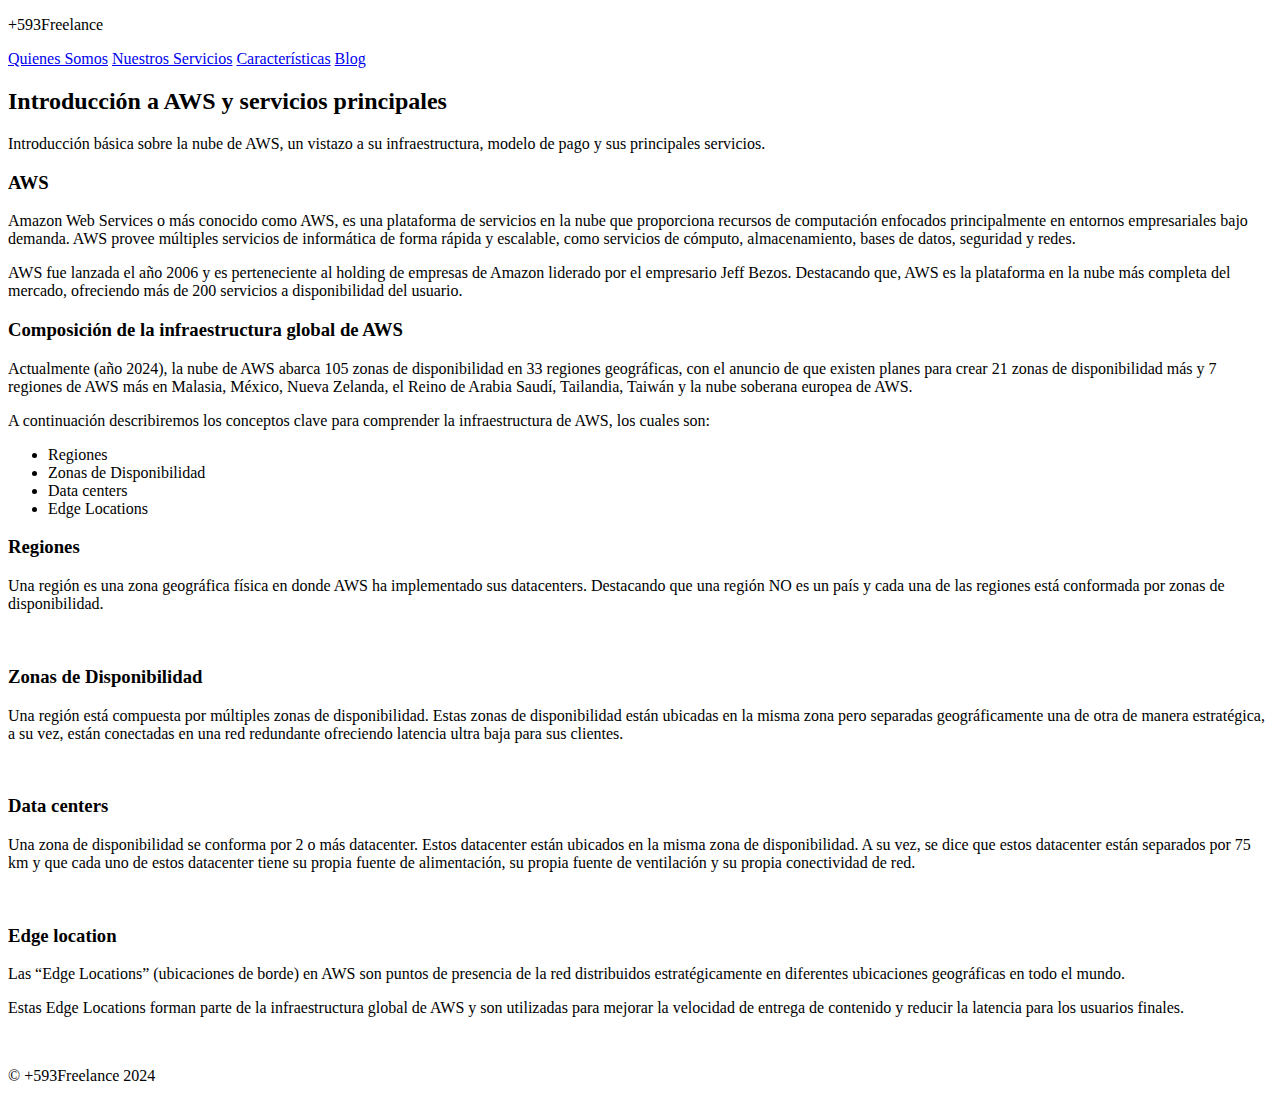
==== blog1.html @ bda97ea7 "Add files via upload" ====
<!DOCTYPE html>
<html lang="es">
<head>
    <meta charset="UTF-8">
    <meta name="viewport" content="width=device-width, initial-scale=1.0">
    <title>Blog1</title>
    <link rel="stylesheet" href="https://cdnjs.cloudflare.com/ajax/libs/font-awesome/4.7.0/css/font-awesome.min.css">
    <link rel="stylesheet" href="style.css">
</head>
<body>
    <header>
        <div class="container">
            <p class="logo">+593Freelance</p>
            <nav>
                <a href="http://127.0.0.1:5501/index.html#somos">Quienes Somos</a>
                <a href="http://127.0.0.1:5501/index.html#servicios">Nuestros Servicios</a>
                <a href="http://127.0.0.1:5501/index.html#caracteristicas">Características</a>
                <a href="http://127.0.0.1:5501/index.html#blog">Blog</a>
            </nav>
        </div>
    </header>

    <section id="blog1">
        <div class="container">
            <div class="texto">
                <h2><span class="color-acento">Introducción a AWS y servicios principales</span></h2>
                <p>Introducción básica sobre la nube de AWS, un vistazo a su infraestructura, modelo de pago y sus principales servicios.</p>
                <h3><span class="color-acento">AWS</span></h3>
                <p>Amazon Web Services o más conocido como AWS, es una plataforma de servicios en la nube que proporciona recursos de computación enfocados principalmente en entornos empresariales bajo demanda. AWS provee múltiples servicios de informática de forma rápida y escalable, como servicios de cómputo, almacenamiento, bases de datos, seguridad y redes.</p>
                <p>AWS fue lanzada el año 2006 y es perteneciente al holding de empresas de Amazon liderado por el empresario Jeff Bezos. Destacando que, AWS es la plataforma en la nube más completa del mercado, ofreciendo más de 200 servicios a disponibilidad del usuario.</p>
                <h3><span class="color-acento">Composición de la infraestructura global de AWS</span></h3>
                <p>Actualmente (año 2024), la nube de AWS abarca 105 zonas de disponibilidad en 33 regiones geográficas, con el anuncio de que existen planes para crear 21 zonas de disponibilidad más y 7 regiones de AWS más en Malasia, México, Nueva Zelanda, el Reino de Arabia Saudí, Tailandia, Taiwán y la nube soberana europea de AWS.</p>
                <p>A continuación describiremos los conceptos clave para comprender la infraestructura de AWS, los cuales son:</p>
                <ul>
                    <li>Regiones</li>
                    <li>Zonas de Disponibilidad</li>
                    <li>Data centers</li>
                    <li>Edge Locations</li>
                </ul>
                <h3><span class="color-acento">Regiones</span></h3>
                <p>Una región es una zona geográfica física en donde AWS ha implementado sus datacenters. Destacando que una región NO es un país y cada una de las regiones está conformada por zonas de disponibilidad.</p>
                <img src="images/infra-global-aws.webp" alt="">
                <h3><span class="color-acento">Zonas de Disponibilidad</span></h3>
                <p>Una región está compuesta por múltiples zonas de disponibilidad. Estas zonas de disponibilidad están ubicadas en la misma zona pero separadas geográficamente una de otra de manera estratégica, a su vez, están conectadas en una red redundante ofreciendo latencia ultra baja para sus clientes.</p>
                <img src="images/zonas-disponibilidad.webp" alt="">
                <h3><span class="color-acento">Data centers</span></h3>
                <p>Una zona de disponibilidad se conforma por 2 o más datacenter. Estos datacenter están ubicados en la misma zona de disponibilidad. A su vez, se dice que estos datacenter están separados por 75 km y que cada uno de estos datacenter tiene su propia fuente de alimentación, su propia fuente de ventilación y su propia conectividad de red.</p>
                <img src="images/datacenter.webp" alt="">
                <h3><span class="color-acento">Edge location</span></h3>
                <p>Las “Edge Locations” (ubicaciones de borde) en AWS son puntos de presencia de la red distribuidos estratégicamente en diferentes ubicaciones geográficas en todo el mundo.</p>
                <p>Estas Edge Locations forman parte de la infraestructura global de AWS y son utilizadas para mejorar la velocidad de entrega de contenido y reducir la latencia para los usuarios finales.</p> 
                <img src="images/edgelocation.webp" alt="">




            </div>
        </div>
    </section>

    <footer>
        <div class="container">
            <p>&copy; +593Freelance 2024</p>
        </div>
    </footer>

</body>
</html>
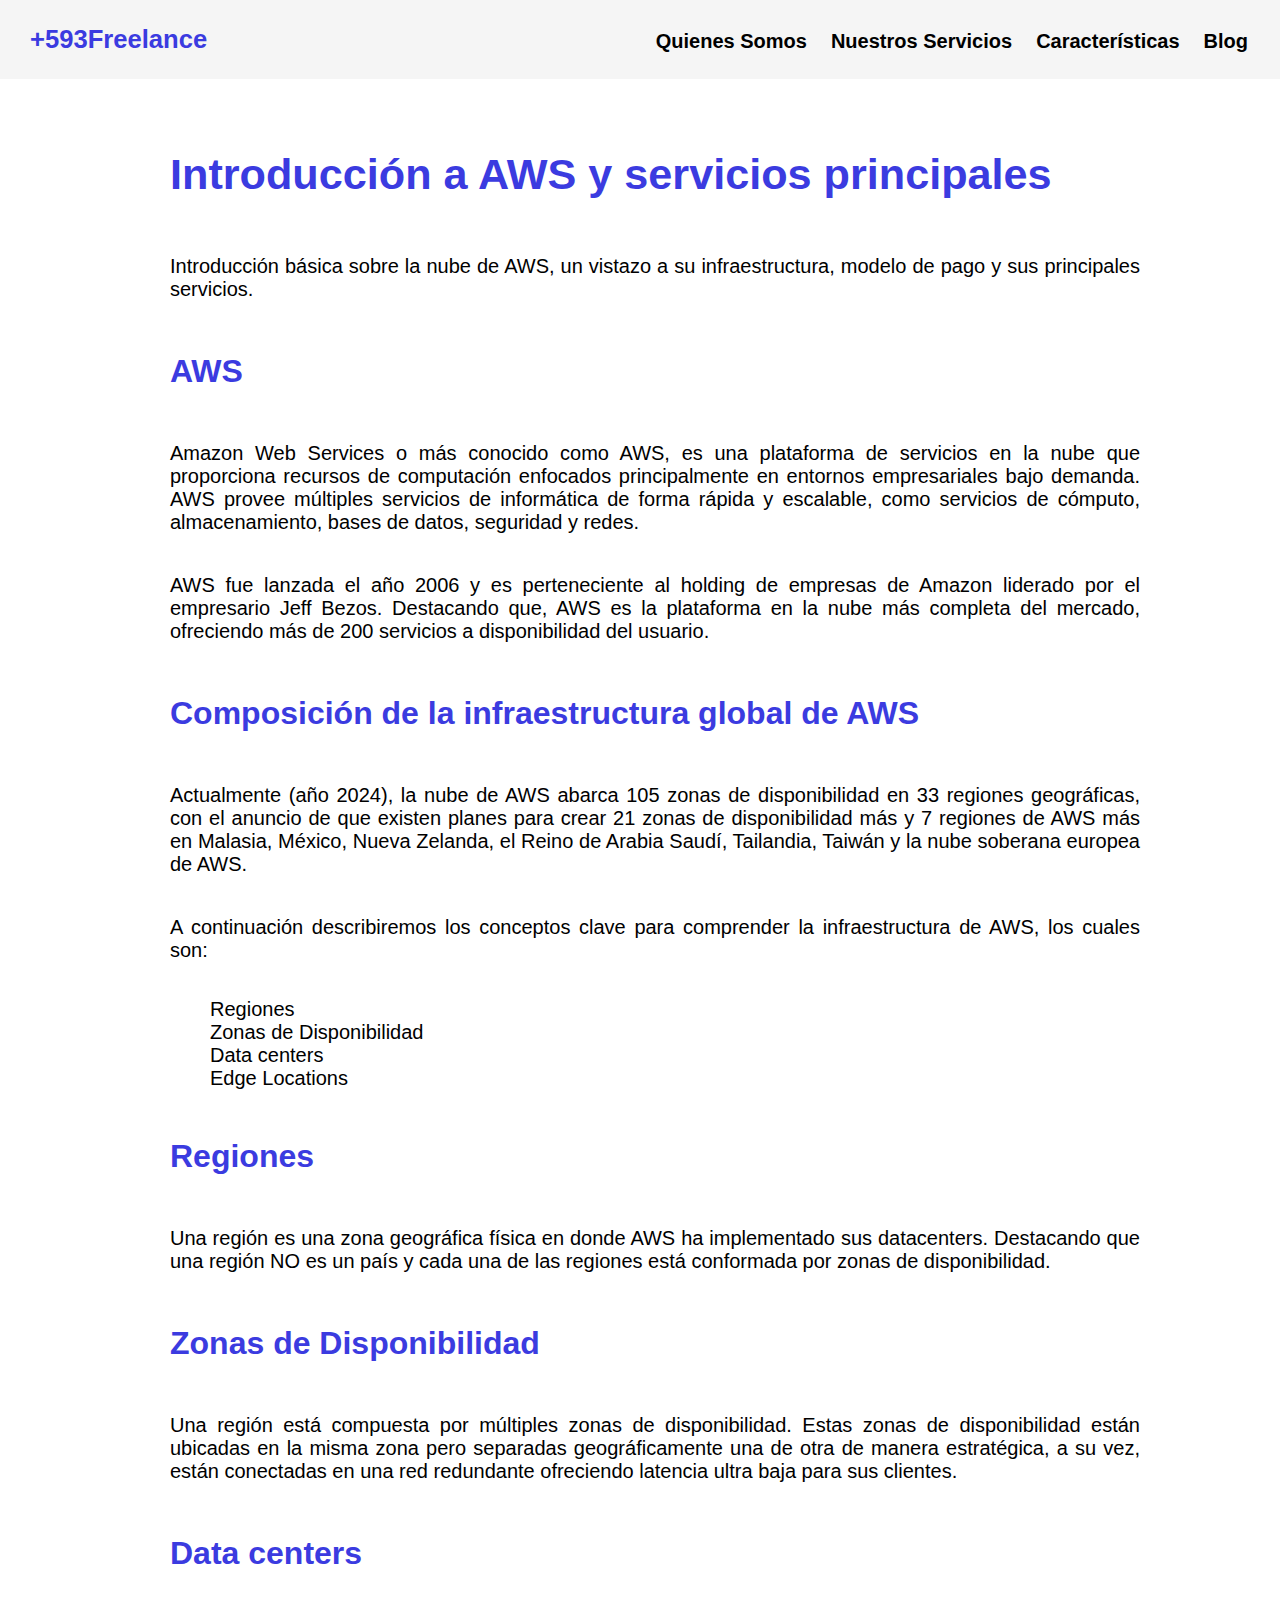
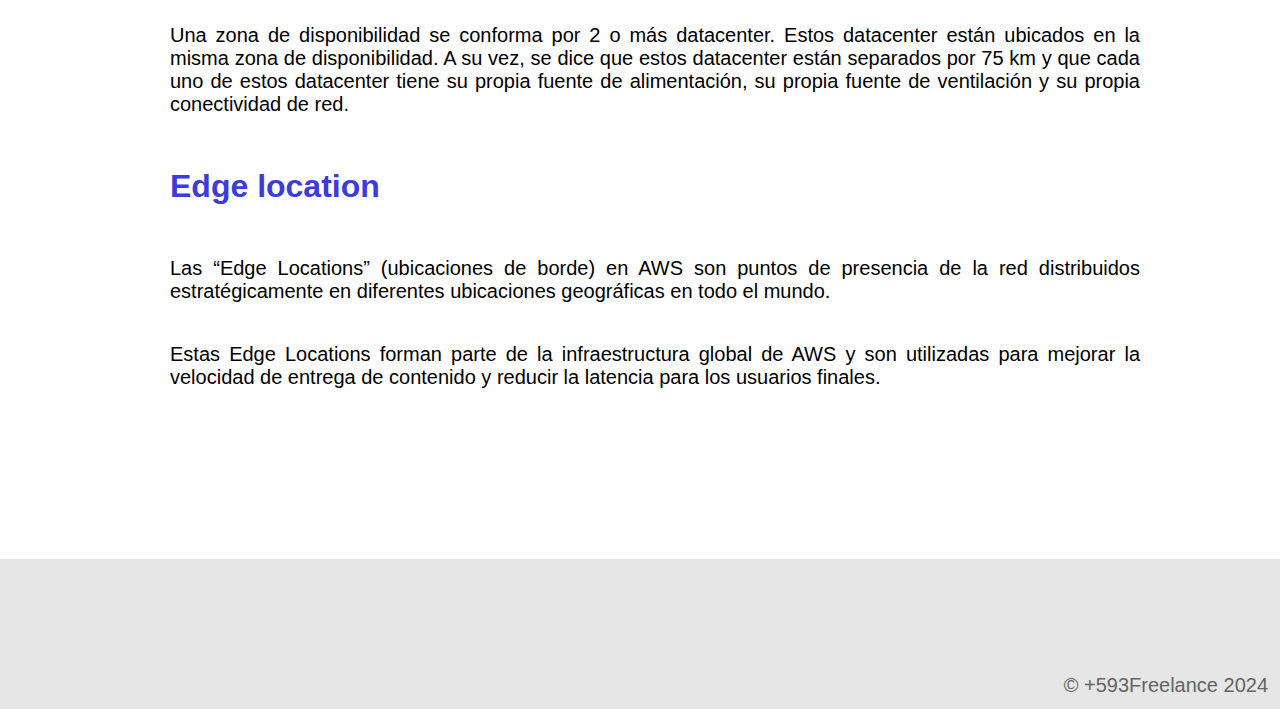
==== commit 910fe7e0: "Add files via upload" ====
--- a/blog1.html
+++ b/blog1.html
@@ -12,10 +12,14 @@
         <div class="container">
             <p class="logo">+593Freelance</p>
             <nav>
-                <a href="http://127.0.0.1:5501/index.html#somos">Quienes Somos</a>
-                <a href="http://127.0.0.1:5501/index.html#servicios">Nuestros Servicios</a>
-                <a href="http://127.0.0.1:5501/index.html#caracteristicas">Características</a>
-                <a href="http://127.0.0.1:5501/index.html#blog">Blog</a>
+                <input type="checkbox" id="menu">
+                <label for="menu"> ☰ </label>
+                <ul>
+                    <li><a href="#somos">Quienes Somos</a></li>
+                    <li><a href="#servicios">Nuestros Servicios</a></li>
+                    <li><a href="#caracteristicas">Características</a></li>
+                    <li><a href="#blog">Blog</a></li>
+                </ul>
             </nav>
         </div>
     </header>
--- a/style.css
+++ b/style.css
@@ -0,0 +1,627 @@
+*{
+    box-sizing: border-box;
+}
+
+html{
+    scroll-behavior: smooth;
+}
+
+body{
+    font-family: 'Roboto', sans-serif;
+    margin: 0;
+}
+
+h1{ font-size: 3.5em;}
+h2{ font-size: 2.7em;}
+h3{ font-size: 2em;}
+p{ font-size: 1.25em;}
+ul{ list-style: none;}
+li{ font-size: 1.25em;}
+
+button{
+    font-size: 1.25em;
+    font-weight: bold;
+    padding: 10px 30px;
+    border-radius: 5px;
+    border: 2px solid rgba(0,0,0,0.3);
+    box-shadow: 2px 2px 10px rgba(0,0,0,0.5);
+    color: white;
+    background-color: #3B3BE0;
+}
+
+button:hover{
+    background-color: #3B3BE0;
+}
+
+.container{
+    max-width: 1400px;
+    margin: auto;
+}
+
+.color-acento{ color: #3B3BE0}
+
+header{
+    background-color: rgb(245,245,245);
+    
+}
+
+header .logo{
+    margin: 0;
+    padding: 25px 30px;
+    font-weight: bold;
+    color: #3B3BE0;
+    font-size: 1.6em;
+}
+
+header .container{
+    display: flex;
+    flex-direction: row;  
+    justify-content: space-between;
+
+    /*display: flex;
+    flex-direction: column;
+    align-items: center; */
+}
+
+header nav{
+    display: flex;
+    flex-direction: column;
+    text-align: center;
+    padding: 25px 30px;
+}
+
+header a{
+    padding: 5px 12px;
+    text-decoration: none;
+    font-weight: bold;
+    color: black;
+}
+
+header a:hover{
+    color:#3B3BE0;
+}
+
+/* MENU HAMBURGUESA  */
+
+header nav ul{
+    display: none;
+  }
+  
+header nav input:checked  ~ ul{
+    display: block;
+  }
+  
+header nav input {
+    display: none;
+  }
+  
+header nav label {
+    box-sizing: border-box;
+    display: inline-block;
+    border: 2px solid black;
+    border-radius: 7px;
+    width: 30px;
+    height: 30px;
+    line-height: 30px;
+    font-weight: bold;
+    text-align: center;
+    user-select: none;
+  }
+  
+  /* Estilo del boton cuando se pasa el mouse por encima*/
+header nav label:hover{
+    background: rgb(230,230,230);
+  }
+  
+  /* Estilo del boton cuando el menú está expandido*/
+header nav input:checked ~ label {
+    background: rgb(230,230,230); 
+  }
+
+header nav ul{
+    margin-top:0;
+    padding: 0;
+    width: 210px;
+  }
+  
+header nav li {
+    display: contents;
+    background: lightgrey;
+    margin: 0;
+    padding: 10px;
+    list-style: none;
+    border-bottom: 1px solid grey;
+  }
+
+
+  /*Estilo cuando el mouse pasa encima de cada link del menu*/
+header nav li:hover {
+    filter: brightness(110%);
+  }
+
+
+
+#trabaja{
+    display: flex;
+    align-items: center;
+    justify-content: center;
+    text-align: center;
+    flex-direction: column;
+    height: 90vh;
+    background-image: linear-gradient(
+        0deg,
+        rgba(0,0,0,0.5),
+        rgba(0,0,0,0.5)
+    )
+    ,url("images/s3.jpg");
+    background-repeat: no-repeat;
+    background-size: cover;
+    background-position: center center;
+}
+
+#trabaja h1{
+    color: white;
+}
+
+#trabaja button{
+    font-size: 1.75em;
+}
+
+#trabaja button a{
+    text-decoration: none;
+    font-weight: bold;
+    color: white;
+}
+
+#trabaja div a{
+    padding: 0px 5px;
+    color: white;
+}
+
+#somos .container{
+    text-align: center;
+    padding: 150px 12px;
+}
+
+/* CSS pagina contactanos */
+#somos .formulario{
+    padding: 10px 12px;
+}
+
+#somos .formulario label{
+    font-weight: bold;
+    color: black;
+}
+
+#somos .formulario input{
+    width: 300px; 
+    height: 30px;
+    border:1px solid black;
+    color: black;
+    font-size: 12px;
+}
+
+#servicios{
+    background-color: rgb(30,30,30);
+    color: white;
+    text-align: center;
+}
+
+#servicios .container{
+    padding: 150px 12px;
+}
+
+#servicios h2{
+    margin-top: 0;
+    font-size: 3.2em;
+}
+
+#servicios p{
+    display: none;
+}
+
+#servicios .serviciosfreelance{
+    background-position: center center;
+    background-size: cover;
+    padding: 50px 0px;
+    margin: 30px;
+    border-radius: 15px;
+}
+
+#servicios .serviciosfreelance button a{
+    text-decoration: none;
+    font-weight: bold;
+    color: white;
+}
+
+.serviciosfreelance:first-child{
+    background-image: linear-gradient(
+        0deg,
+        rgba(0,0,0,0.5),
+        rgba(0,0,0,0.5)
+    )
+    ,url("images/servidores.webp");
+}
+
+.serviciosfreelance:nth-child(2){
+    background-image: linear-gradient(
+        0deg,
+        rgba(0,0,0,0.5),
+        rgba(0,0,0,0.5)
+    )
+    ,url("images/multicloud.webp");
+}
+
+.serviciosfreelance:nth-child(3){
+    background-image: linear-gradient(
+        0deg,
+        rgba(0,0,0,0.5),
+        rgba(0,0,0,0.5)
+    )
+    ,url("images/fullstack.webp");
+
+}
+
+#caracteristicas .container{
+    text-align: center;
+    padding: 250px 12px;
+}
+
+#caracteristicas li{
+    margin: 16px 0px;
+    font-weight: bold;
+}
+
+/* CSS Pagina blog */
+#blog{
+    background-color: rgb(30,30,30);
+    color: white;
+    text-align: center;
+}
+
+#blog .container{
+    padding: 150px 12px;
+}
+
+#blog h2{
+    margin-top: 0;
+    font-size: 3.2em;
+}
+
+#blog p{
+    display: none;
+}
+
+#blog .blogsfreelance{
+    background-position: center center;
+    background-size: cover;
+    padding: 50px 0px;
+    margin: 30px;
+    border-radius: 15px;
+}
+
+#blog .blogsfreelance button a{
+    text-decoration: none;
+    font-weight: bold;
+    color: white;
+}
+
+.blogsfreelance:first-child{
+    background-image: linear-gradient(
+        0deg,
+        rgba(0,0,0,0.5),
+        rgba(0,0,0,0.5)
+    )
+    ,url("images/blog1.webp");
+
+}
+
+.blogsfreelance:nth-child(2){
+    background-image: linear-gradient(
+        0deg,
+        rgba(0,0,0,0.5),
+        rgba(0,0,0,0.5)
+    )
+    ,url("images/multicloud.webp");
+}
+
+.blogsfreelance:nth-child(3){
+    background-image: linear-gradient(
+        0deg,
+        rgba(0,0,0,0.5),
+        rgba(0,0,0,0.5)
+    )
+    ,url("images/fullstack.webp");
+
+}
+
+/* CSS Pagina Blog1  */
+#blog1 .container{
+    text-align: center;
+    padding: 150px 12px;
+}
+
+#final{
+    display: flex;
+    flex-direction: column;
+    justify-content: center;
+    align-items: center;
+    text-align: center;
+    background-color: rgb(30,30,30);
+    color: white;
+    height: 80vh;
+}
+
+#final h2{
+    font-size: 9vw;
+}
+
+#final button{
+    font-size: 5vw;
+}
+
+footer{
+    background-color: rgb(230,230,230);
+}
+
+footer p{
+    margin: 0;
+    padding: 12px;
+    color: rgb(100,100,100);
+}
+
+footer .container{
+    height: 150px;
+    display: flex;
+    justify-content: center;
+    align-items: flex-end;
+}
+
+
+/*  VISTA DESKTOP  */
+
+@media (min-width: 850px){
+    header{
+        position: fixed;
+        width: 100%;
+    }
+
+    header .container{
+        flex-direction: row;
+        justify-content: space-between;
+    }
+
+    header nav{
+        flex-direction: row;
+        padding-bottom: 0;
+        padding-right: 20px;
+    }
+
+    /* MENU HAMBURGUESA */
+    header nav ul{
+        display: contents;
+    }
+    
+    header nav input {
+        display: none;
+    }
+
+    header nav label {
+        display: none;
+    }
+    
+    /*  --------------  */
+
+    #trabaja h1{
+        font-size: 5em;
+    }
+
+    #somos .container{
+        display: flex;
+        justify-content: space-evenly;
+    }
+
+    #somos .texto{
+        width: 50%;
+        max-width: 600px;
+        text-align: initial;
+        padding-left: 30px;
+        display: flex;
+        flex-direction: column;
+        justify-content: center;
+    }
+
+    #somos h2{
+        margin-top: 0px;
+    }
+
+    #somos .img-container{
+        background-image: url("images/somos-proya.jpg");
+        background-size: cover;
+        background-position: center center;
+        height: 500px;
+        width: 400px; 
+    }
+
+    #somos .img1-container{
+        background-image: url("images/contactanos.jpg");
+        background-size: cover;
+        background-position: center center;
+        height: 500px;
+        width: 400px; 
+    }
+
+    #somos .formulario{
+        width: 50%;
+        max-width: 600px;
+        text-align: initial;
+        padding-left: 30px;
+        display: flex;
+        flex-direction: column;
+        justify-content: center;
+    }
+
+    #blog1 .container{
+        display: flex;
+        justify-content: space-evenly;
+    }
+
+    #blog1 .texto{
+        width: 100%;
+        max-width: 1000px;
+        text-align: justify;
+        padding-left: 30px;
+        display: flex;
+        flex-direction: column;
+        justify-content:center;
+    }
+
+    #blog1 h2{
+        margin-top: 0px;
+    }
+
+
+    #servicios .programas{
+        display: flex;
+        justify-content: center;
+    }
+
+    #servicios p{
+        display: block;
+        margin-bottom: 30px;
+    }
+
+    #servicios h2{
+        font-size: 4em;
+    }
+
+    #servicios h3{
+        margin-top: 0;
+    }
+
+    #servicios .serviciosfreelance{
+        padding: 50px;
+        background-size: 100% 150px;
+        background-repeat: no-repeat;
+        background-position-y: 0;
+        background-color: rgba(50, 50, 50, 1);
+        box-shadow: 2px 2px 10px rgba(0,0,0,0.5);
+    }
+
+    .serviciosfreelance:first-child{
+        background-image: linear-gradient(
+            0deg,
+            rgba(0,0,0,0.5),
+            rgba(0,0,0,0.5)
+        )
+        ,url("images/servidores-cropped.webp");
+
+    }
+
+    .serviciosfreelance:nth-child(2){
+        background-image: linear-gradient(
+            0deg,
+            rgba(0,0,0,0.5),
+            rgba(0,0,0,0.5)
+        )
+        ,url("images/multicloud-cropped.webp");
+    }
+
+    .serviciosfreelance:nth-child(3){
+        background-image: linear-gradient(
+            0deg,
+            rgba(0,0,0,0.5),
+            rgba(0,0,0,0.5)
+        )
+        ,url("images/fullstack-cropped.webp");
+
+    }
+
+    #caracteristicas{
+        background-image: url("images/background-2.jpeg");
+        background-repeat: no-repeat;
+        background-size: 500px 400px;
+        background-position: calc(100vw - 500px) 120px;
+    }
+
+    #caracteristicas .container{
+        text-align: initial;
+    }
+
+    #caracteristicas ul{
+        margin-left: 100px;
+    }
+
+    #blog .programas{
+        display: flex;
+        justify-content: center;
+    }
+
+    #blog p{
+        display: block;
+        margin-bottom: 30px;
+    }
+
+    #blog h2{
+        font-size: 4em;
+    }
+
+    #blog h3{
+        margin-top: 0;
+    }
+
+    #blog .blogsfreelance{
+        padding: 50px;
+        background-size: 100% 150px;
+        background-repeat: no-repeat;
+        background-position-y: 0;
+        background-color: rgba(50, 50, 50, 1);
+        box-shadow: 2px 2px 10px rgba(0,0,0,0.5);
+    }
+
+    .blogsfreelance:first-child{
+        background-image: linear-gradient(
+            0deg,
+            rgba(0,0,0,0.5),
+            rgba(0,0,0,0.5)
+        )
+        ,url("images/blog1-cropped.webp");
+    }
+
+    .blogsfreelance:nth-child(2){
+        background-image: linear-gradient(
+            0deg,
+            rgba(0,0,0,0.5),
+            rgba(0,0,0,0.5)
+        )
+        ,url("images/multicloud-cropped.webp");
+    }
+
+    .blogsfreelance:nth-child(3){
+        background-image: linear-gradient(
+            0deg,
+            rgba(0,0,0,0.5),
+            rgba(0,0,0,0.5)
+        )
+        ,url("images/fullstack-cropped.webp");
+    }
+    
+    
+    #final h2{
+        font-size: 5em;
+    }
+
+    #final button{
+        font-size: 2em;
+    }
+
+    footer .container{
+        justify-content: flex-end;
+    }
+}
+
+@media (min-width: 1200px) {
+    #caracteristicas{
+        background-position-x: calc(100vw - 800px);
+    }
+}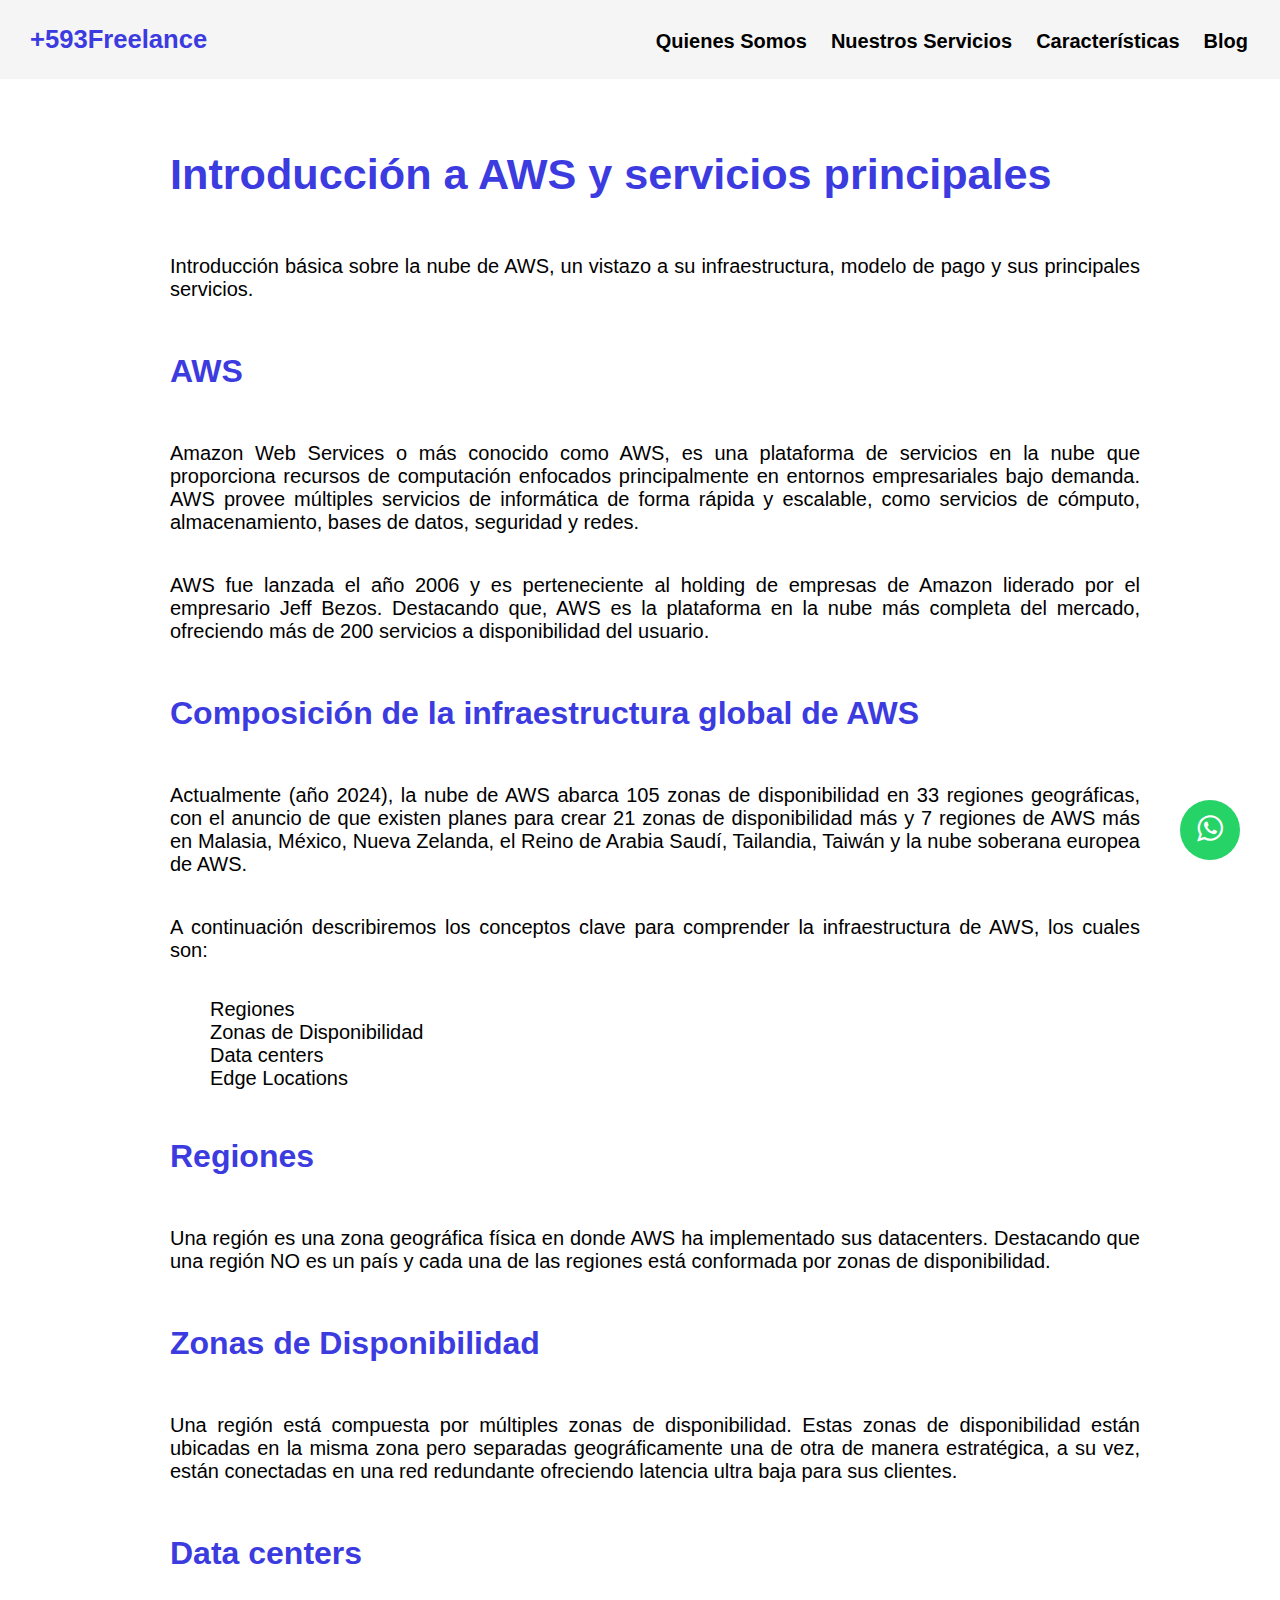
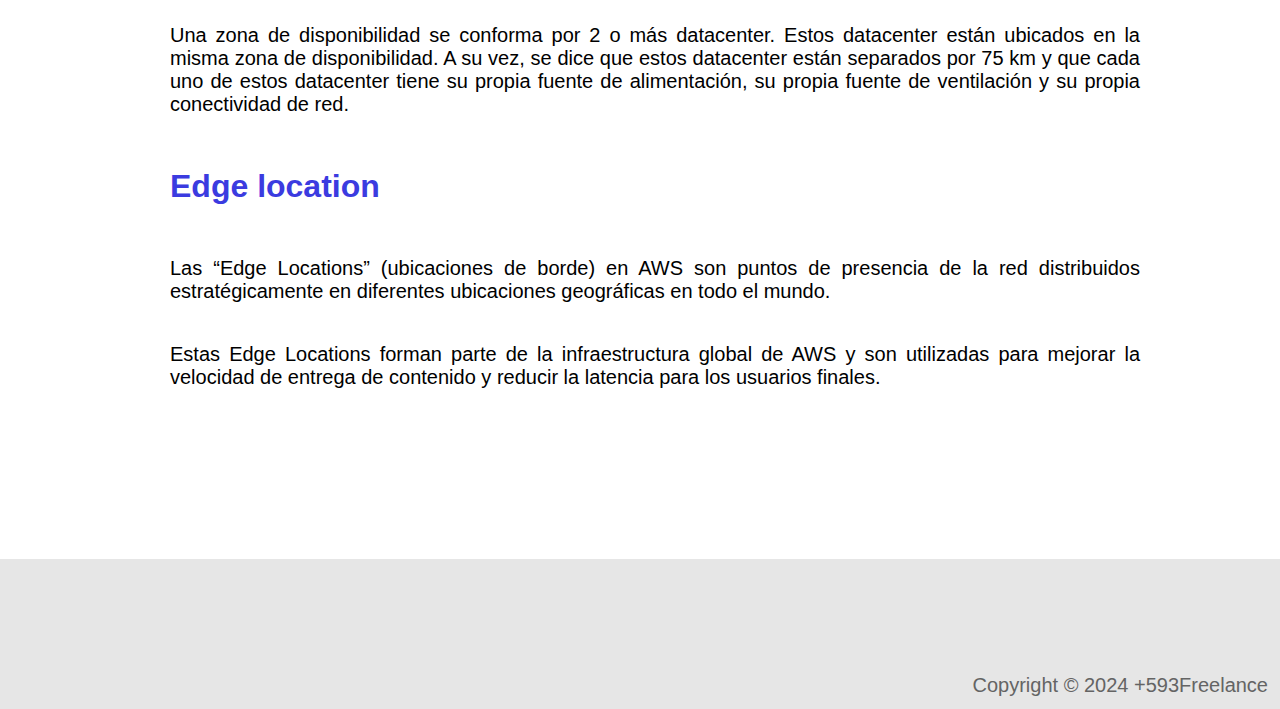
==== commit 60268780: "Add files via upload" ====
--- a/blog1.html
+++ b/blog1.html
@@ -13,14 +13,15 @@
             <p class="logo">+593Freelance</p>
             <nav>
                 <input type="checkbox" id="menu">
-                <label for="menu"> ☰ </label>
+                <label for="menu"><i class="fa fa-bars fa-1x"></i></a></label>
                 <ul>
-                    <li><a href="#somos">Quienes Somos</a></li>
-                    <li><a href="#servicios">Nuestros Servicios</a></li>
-                    <li><a href="#caracteristicas">Características</a></li>
-                    <li><a href="#blog">Blog</a></li>
+                    <li><a href="https://www.villavih.com/#somos">Quienes Somos</a></li>
+                    <li><a href="https://www.villavih.com/#servicios">Nuestros Servicios</a></li>
+                    <li><a href="https://www.villavih.com/#caracteristicas">Características</a></li>
+                    <li><a href="https://www.villavih.com/#blog">Blog</a></li>
                 </ul>
             </nav>
+
         </div>
     </header>
 
@@ -54,17 +55,16 @@
                 <p>Las “Edge Locations” (ubicaciones de borde) en AWS son puntos de presencia de la red distribuidos estratégicamente en diferentes ubicaciones geográficas en todo el mundo.</p>
                 <p>Estas Edge Locations forman parte de la infraestructura global de AWS y son utilizadas para mejorar la velocidad de entrega de contenido y reducir la latencia para los usuarios finales.</p> 
                 <img src="images/edgelocation.webp" alt="">
-
-
-
-
             </div>
         </div>
     </section>
 
     <footer>
         <div class="container">
-            <p>&copy; +593Freelance 2024</p>
+            <div>
+                <a href="https://wa.me/593993471620?text=Me%20gustaría%20obtener%20información%20detallada%20de%20los%20servicios%20que%20ofrecen" class="whatsapp" target="_blank"> <i class="fa fa-whatsapp whatsapp-icon"></i></a>
+            </div>
+            <p>Copyright &copy; 2024 +593Freelance</p>
         </div>
     </footer>
 
--- a/style.css
+++ b/style.css
@@ -42,7 +42,6 @@
 
 header{
     background-color: rgb(245,245,245);
-    
 }
 
 header .logo{
@@ -57,10 +56,6 @@
     display: flex;
     flex-direction: row;  
     justify-content: space-between;
-
-    /*display: flex;
-    flex-direction: column;
-    align-items: center; */
 }
 
 header nav{
@@ -89,11 +84,15 @@
   
 header nav input:checked  ~ ul{
     display: block;
-  }
+    border: 2px solid #3B3BE0;
+    position: absolute;
+    right: 10px;
+
+}
   
 header nav input {
     display: none;
-  }
+}
   
 header nav label {
     box-sizing: border-box;
@@ -111,33 +110,35 @@
   /* Estilo del boton cuando se pasa el mouse por encima*/
 header nav label:hover{
     background: rgb(230,230,230);
-  }
+}
   
-  /* Estilo del boton cuando el menú está expandido*/
+  /* Estilo del boton cuando el menú está expandido */
 header nav input:checked ~ label {
-    background: rgb(230,230,230); 
-  }
+    background: rgb(230,230,230);
+    border: 2px solid #3B3BE0;
+}
 
 header nav ul{
-    margin-top:0;
-    padding: 0;
+    margin-top:4em;
+    right: 1em;
+    padding:0;
     width: 210px;
-  }
+    list-style: none;
+    background-color: rgb(245,245,245);
+}
   
 header nav li {
     display: contents;
     background: lightgrey;
     margin: 0;
     padding: 10px;
-    list-style: none;
-    border-bottom: 1px solid grey;
-  }
+}
 
 
   /*Estilo cuando el mouse pasa encima de cada link del menu*/
 header nav li:hover {
     filter: brightness(110%);
-  }
+}
 
 
 
@@ -184,17 +185,28 @@
 }
 
 /* CSS pagina contactanos */
-#somos .formulario{
+
+#contactanos .container{
+    text-align: center;
     padding: 10px 12px;
 }
 
-#somos .formulario label{
+#contactanos h2{
+    text-align: center;
+    padding: 80px 12px;
+}
+
+#contactanos .formulario{
+    padding: 10px 12px;
+}
+
+#contactanos .formulario label{
     font-weight: bold;
     color: black;
 }
 
-#somos .formulario input{
-    width: 300px; 
+#contactanos .formulario input{
+    width: 200px; 
     height: 30px;
     border:1px solid black;
     color: black;
@@ -267,6 +279,10 @@
     padding: 250px 12px;
 }
 
+#caracteristicas .video{
+    display: none;
+}
+
 #caracteristicas li{
     margin: 16px 0px;
     font-weight: bold;
@@ -338,26 +354,17 @@
 /* CSS Pagina Blog1  */
 #blog1 .container{
     text-align: center;
-    padding: 150px 12px;
-}
-
-#final{
+    padding: 70px 12px;
+}
+
+#blog1 .texto{
+    width: 100%;
+    max-width: 1000px;
+    text-align: justify;
+    padding-left: 10px;
     display: flex;
     flex-direction: column;
-    justify-content: center;
-    align-items: center;
-    text-align: center;
-    background-color: rgb(30,30,30);
-    color: white;
-    height: 80vh;
-}
-
-#final h2{
-    font-size: 9vw;
-}
-
-#final button{
-    font-size: 5vw;
+    justify-content:center;
 }
 
 footer{
@@ -378,7 +385,28 @@
 }
 
 
-/*  VISTA DESKTOP  */
+/* COFDIGO PARA WHATSAPP  */
+.whatsapp {
+    position:fixed;
+    width:60px;
+    height:60px;
+    bottom:40px;
+    right:40px;
+    background-color:#25d366;
+    color:#FFF;
+    border-radius:50px;
+    text-align:center;
+    font-size:30px;
+    z-index:100;
+  }
+  
+  .whatsapp-icon {
+    margin-top:13px;
+  }
+
+
+
+/*  VISTA DESKTOP PAGINA WEB */
 
 @media (min-width: 850px){
     header{
@@ -443,15 +471,25 @@
         width: 400px; 
     }
 
-    #somos .img1-container{
+    #contactanos .container{
+        display: flex;
+        justify-content: space-evenly;
+        padding: 150px 12px;
+    }
+
+    #contactanos h2{
+        display:none;
+    }
+
+    #contactanos .img1-container{
         background-image: url("images/contactanos.jpg");
         background-size: cover;
         background-position: center center;
         height: 500px;
-        width: 400px; 
-    }
-
-    #somos .formulario{
+        width: 400px;
+    }
+
+    #contactanos .formulario{
         width: 50%;
         max-width: 600px;
         text-align: initial;
@@ -538,9 +576,9 @@
     }
 
     #caracteristicas{
-        background-image: url("images/background-2.jpeg");
+        background-image: url("images/background-2.gif");
         background-repeat: no-repeat;
-        background-size: 500px 400px;
+        background-size: 450px 450px;
         background-position: calc(100vw - 500px) 120px;
     }
 
@@ -606,13 +644,9 @@
         ,url("images/fullstack-cropped.webp");
     }
     
-    
-    #final h2{
-        font-size: 5em;
-    }
-
-    #final button{
-        font-size: 2em;
+    #blog1 .container{
+        text-align: center;
+        padding: 150px 12px;
     }
 
     footer .container{
